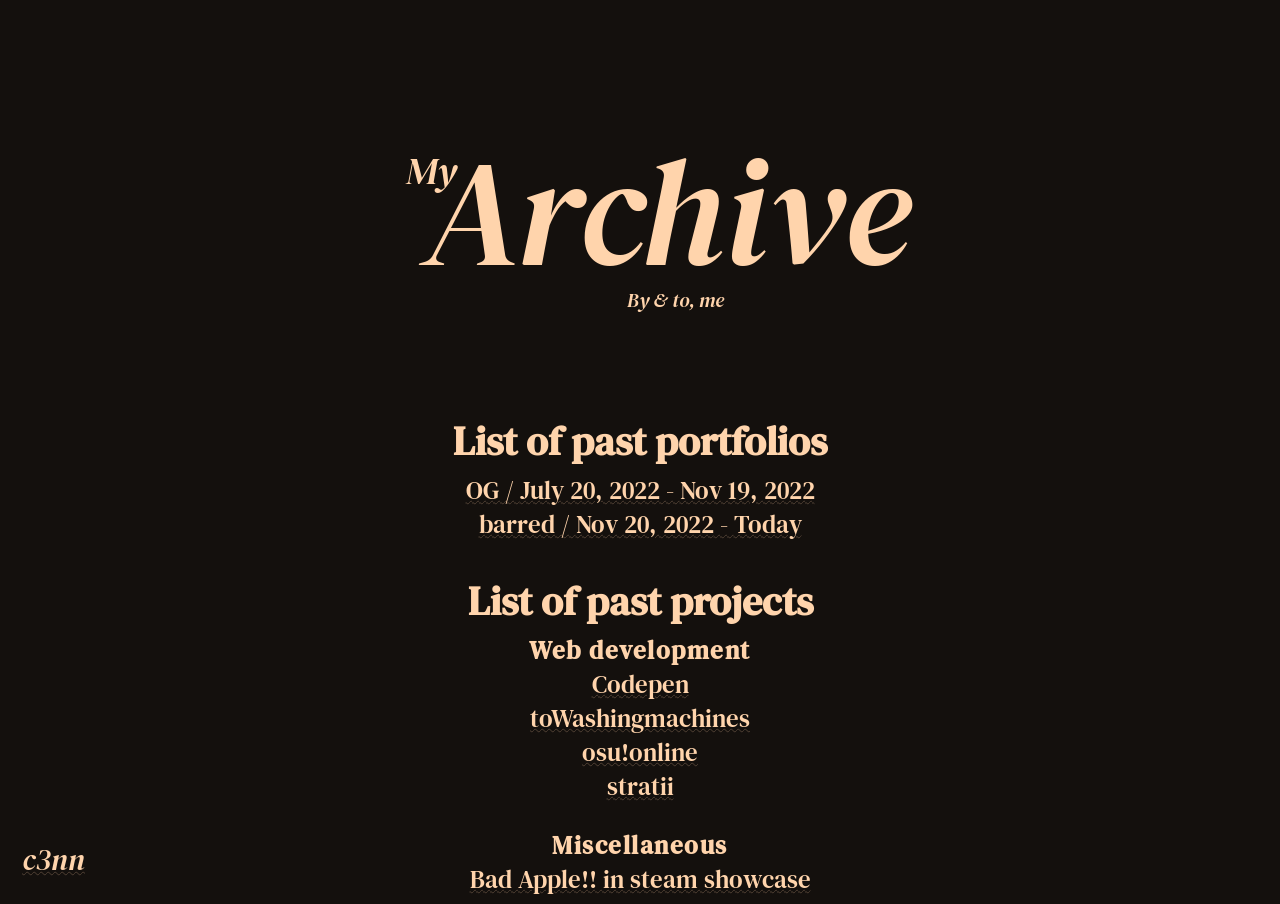
==== archive/index.html @ 7ffc80e0 "added toWashingmachines to my archive" ====
<!DOCTYPE html>
<html lang="en">
<head>
	<meta charset="UTF-8">
	<meta name="viewport" content="width=device-width, initial-scale=1.0">
	<link rel="icon" href="favicon.png">
	<title>My Archive</title>
</head>
<body>
	<a id="homeButton" href="/">c3nn</a>
	<div class="mainCont">
		<main>
			<h1><span>My</span>Archive<span style="position: absolute; bottom: 0px; font-size: 20px; width: 100%;">By & to, me</span></h1>
			
			<h2>List of past portfolios</h2>
			<a href="OG/"><span>OG / <span title="Domain registered">July 20, 2022</span> - <span title="Day before first redesign commit">Nov 19, 2022</span></span></a><br>
			<a href="/"><span>barred / <span title="First Commit">Nov 20, 2022</span> - <span title="Still used, for now...">Today</span></span></a>
			
			<h2>List of past projects</h2>
			
			<h3 style="margin-top: 0px;">Web development</h3>
			<a href="https://codepen.io/c3nn">Codepen</a><br>
			<a href="\proj/toWashingmachines">toWashingmachines</a><br>
			<a href="https://osu.c3nn.com">osu!online</a><br>
			<a href="https://stratii.c3nn.com">stratii</a>
			
			<h3>Miscellaneous</h3>
			<a href="https://www.youtube.com/watch?v=ozoGn50h_J0">Bad Apple!! in steam showcase</a>
		</main>
	</div>
</body>
<style>
	@import url('https://fonts.googleapis.com/css2?family=DM+Serif+Display:ital@1&display=swap');
	@import url('https://fonts.googleapis.com/css2?family=DM+Serif+Text&display=swap');
	:root{
		--accent: #ffd4ac;
		--accent2: #504033;
		--bg: #14100d;
		background: var(--bg);
		color: var(--accent);
		text-align: center;
		font-family: serif;
		font-family: "DM Serif Text";
	}
	.mainCont{
		width: 100%;
		display: flex;
		justify-content: center;
	}
	main{
		width: 1280px;
	}
	h1, #homeButton{
		font-size: 150px;
		font-family: "DM Serif Display";
		font-style: italic;
		font-weight: normal;
		position: relative;
	}
	#homeButton{
		font-size: 30px;
		position: fixed;
		left: 22px;
		bottom: 20px;
		background: var(--bg);
		outline: var(--bg) 1px solid;
	}
	@media (max-width : 480px) { /* not even going to try */
		#homeButton::after{
			content: " (this page is not supported on devices lower than standard definition)";
		}
	}
	h1 span{
		font-size: 38px;
		position: relative;
		bottom: 80px;
		left: 35px;
	}
	h2{
		margin-bottom: 5px;
		font-size: 40px;
	}
	h3{
		margin: 25px;
		margin-bottom: 0px;
		font-size: 25px;
		letter-spacing: 1.5px;
	}
	a{
		font-size: 25px;
		font-family: "DM Serif Text";
		color: var(--accent);
		text-decoration: underline wavy var(--accent2) 1px;
	}
</style>
</html>
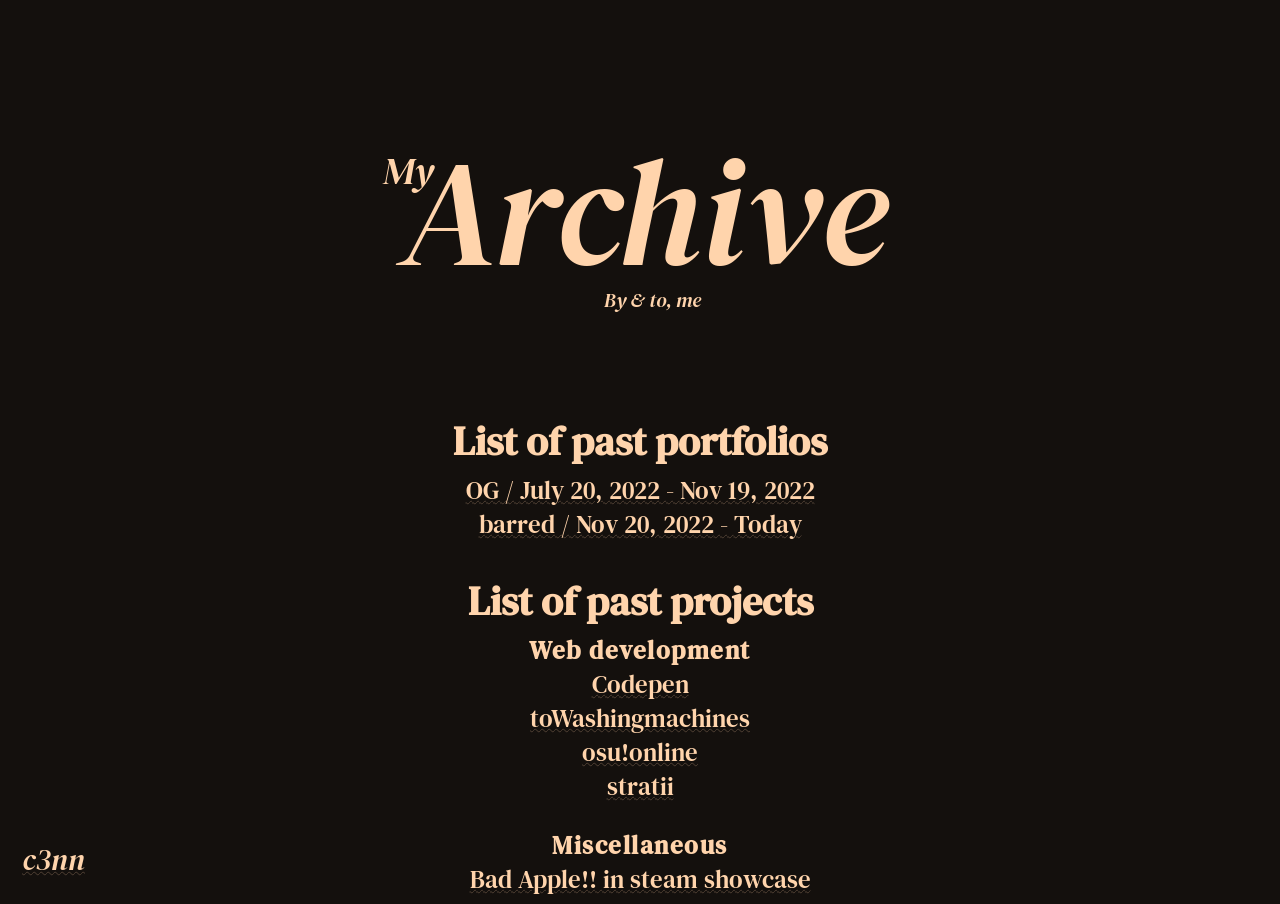
==== commit c76ca130: "fixed a few things on my archive" ====
--- a/archive/index.html
+++ b/archive/index.html
@@ -50,6 +50,10 @@
 	main{
 		width: 1280px;
 	}
+	h1{
+		position: relative;
+		right: 23px;
+	}
 	h1, #homeButton{
 		font-size: 150px;
 		font-family: "DM Serif Display";
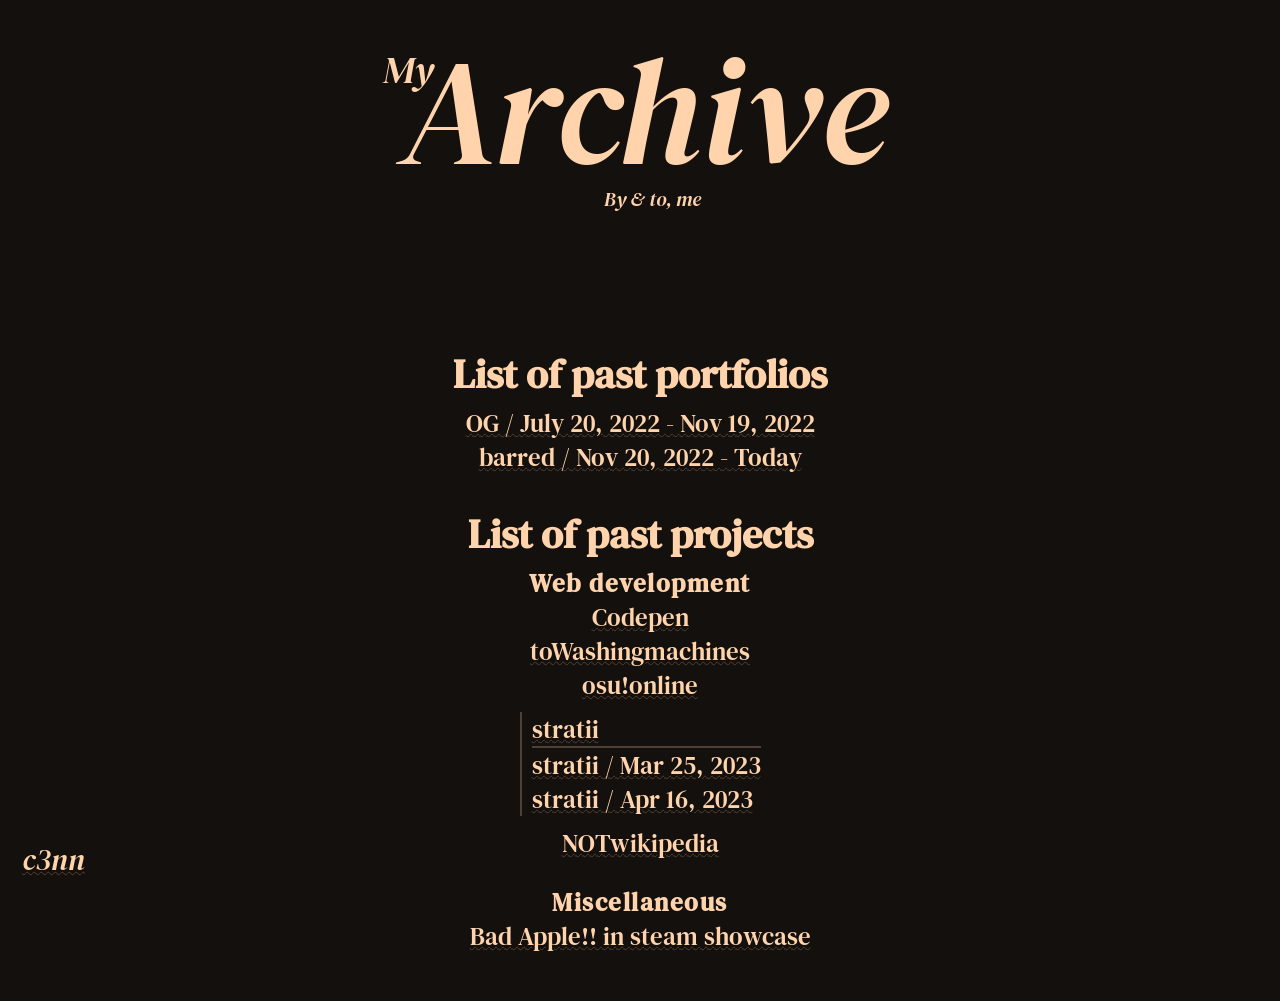
==== commit 3ff0b06f: "archived old stratiis and added NOTwikipedia" ====
--- a/archive/index.html
+++ b/archive/index.html
@@ -13,16 +13,21 @@
 			<h1><span>My</span>Archive<span style="position: absolute; bottom: 0px; font-size: 20px; width: 100%;">By & to, me</span></h1>
 			
 			<h2>List of past portfolios</h2>
-			<a href="OG/"><span>OG / <span title="Domain registered">July 20, 2022</span> - <span title="Day before first redesign commit">Nov 19, 2022</span></span></a><br>
+			<a href="OG/"><span>OG / <span title="Domain registered">July 20, 2022</span> - <span title="Day before first redesign commit">Nov 19, 2022</span></span></a>
 			<a href="/"><span>barred / <span title="First Commit">Nov 20, 2022</span> - <span title="Still used, for now...">Today</span></span></a>
 			
 			<h2>List of past projects</h2>
 			
 			<h3 style="margin-top: 0px;">Web development</h3>
-			<a href="https://codepen.io/c3nn">Codepen</a><br>
-			<a href="\proj/toWashingmachines">toWashingmachines</a><br>
-			<a href="https://osu.c3nn.com">osu!online</a><br>
-			<a href="https://stratii.c3nn.com">stratii</a>
+			<a href="https://codepen.io/c3nn">Codepen</a>
+			<a href="\proj/toWashingmachines">toWashingmachines</a>
+			<a href="https://osu.c3nn.com">osu!online</a>
+			<div class="inset">
+				<a href="https://stratii.c3nn.com">stratii</a>
+				<a href="stratii/stratii 3-25-2023/">stratii / Mar 25, 2023</a>
+				<a href="stratii/stratii 4-16-2023/">stratii / Apr 16, 2023</a>
+			</div>
+			<a href="https://notwikipedia.org">NOTwikipedia</a>
 			
 			<h3>Miscellaneous</h3>
 			<a href="https://www.youtube.com/watch?v=ozoGn50h_J0">Bad Apple!! in steam showcase</a>
@@ -49,17 +54,22 @@
 	}
 	main{
 		width: 1280px;
+		display: flex;
+		flex-direction: column;
+		align-items: center;
+		/* margin-bottom: 100px; */
+		margin-bottom: 40px;
 	}
 	h1{
 		position: relative;
 		right: 23px;
+		font-size: 150px;
+		margin-top: 0px;
 	}
 	h1, #homeButton{
-		font-size: 150px;
 		font-family: "DM Serif Display";
 		font-style: italic;
 		font-weight: normal;
-		position: relative;
 	}
 	#homeButton{
 		font-size: 30px;
@@ -96,5 +106,19 @@
 		color: var(--accent);
 		text-decoration: underline wavy var(--accent2) 1px;
 	}
+	.inset{
+		display: flex;
+		flex-direction: column;
+		border-left: solid 2px var(--accent2);
+		text-align: left;
+		width: max-content;
+		margin: 10px 0px 10px 0px;
+	}
+	.inset > *:first-child{
+		border-bottom: solid 2px var(--accent2);
+	}
+	.inset > *{
+		margin-left: 10px;
+	}
 </style>
 </html>
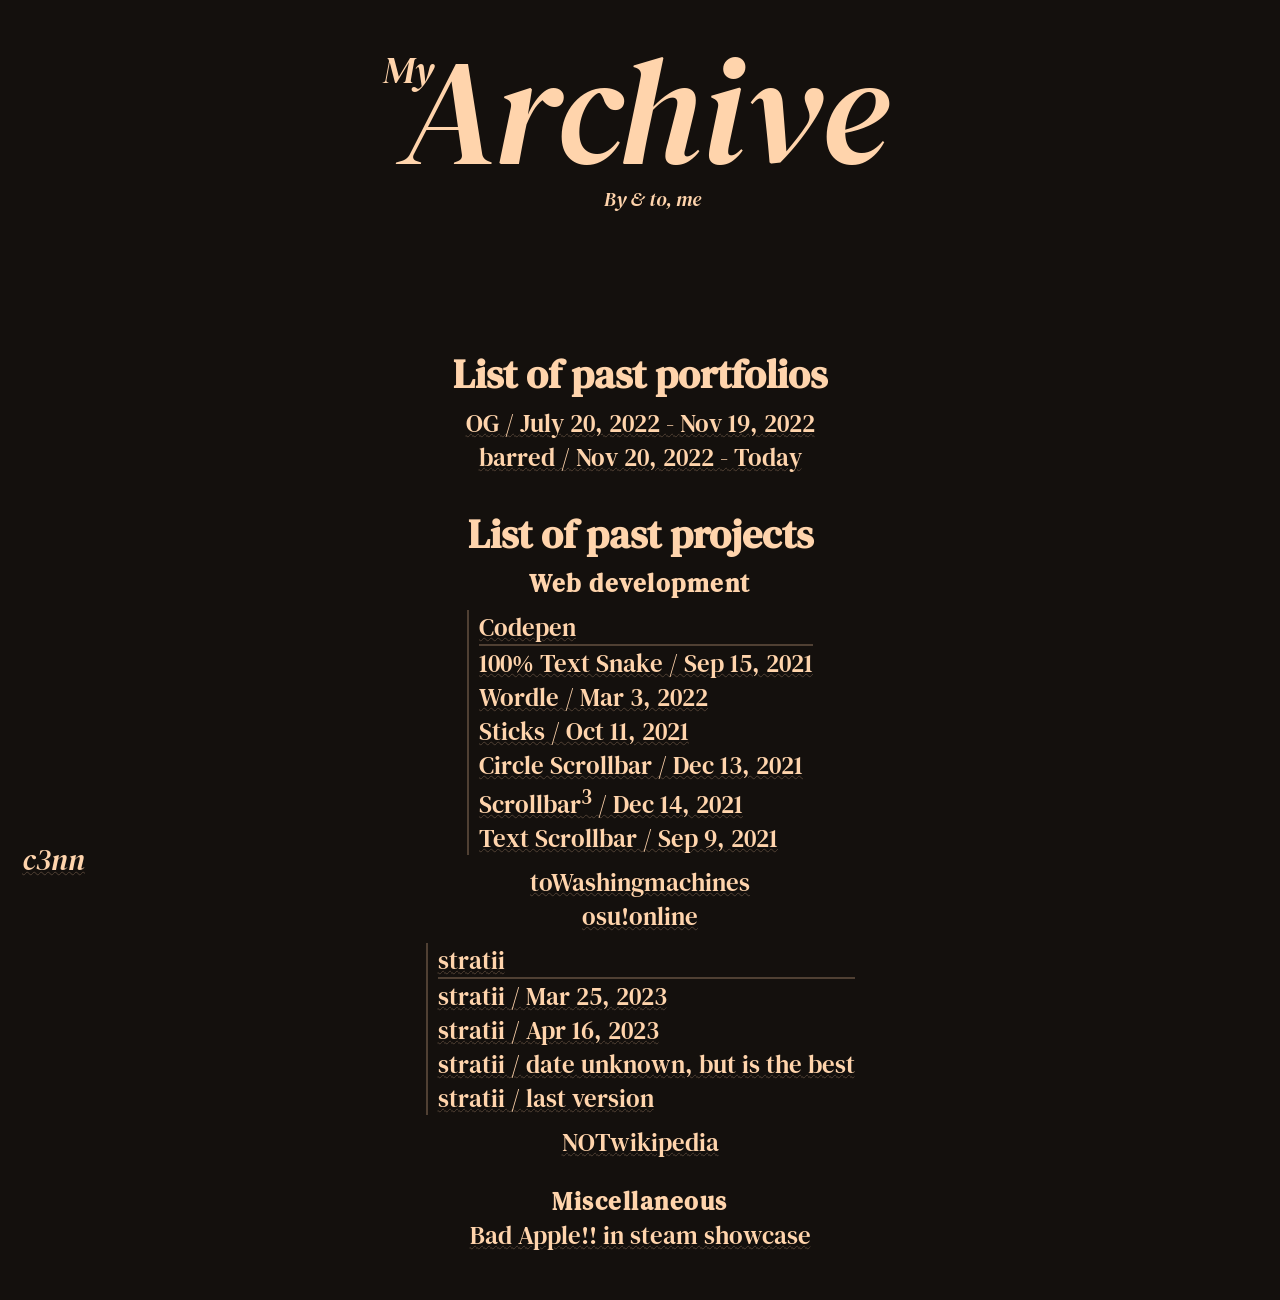
==== commit ab28fe9e: "little update because i might break some stuff" ====
--- a/archive/index.html
+++ b/archive/index.html
@@ -4,6 +4,7 @@
 	<meta charset="UTF-8">
 	<meta name="viewport" content="width=device-width, initial-scale=1.0">
 	<link rel="icon" href="favicon.png">
+	<link rel="canonical" href="https://c3nn.com">
 	<title>My Archive</title>
 </head>
 <body>
@@ -14,18 +15,28 @@
 			
 			<h2>List of past portfolios</h2>
 			<a href="OG/"><span>OG / <span title="Domain registered">July 20, 2022</span> - <span title="Day before first redesign commit">Nov 19, 2022</span></span></a>
-			<a href="/"><span>barred / <span title="First Commit">Nov 20, 2022</span> - <span title="Still used, for now...">Today</span></span></a>
+			<a href="barred/"><span>barred / <span title="First Commit">Nov 20, 2022</span> - <span title="Still used, for now...">Today</span></span></a>
 			
 			<h2>List of past projects</h2>
 			
 			<h3 style="margin-top: 0px;">Web development</h3>
-			<a href="https://codepen.io/c3nn">Codepen</a>
-			<a href="\proj/toWashingmachines">toWashingmachines</a>
+			<div class="inset">
+				<a href="https://codepen.io/c3nn">Codepen</a>
+				<a href="/proj/codepen/100perTextSnake/">100% Text Snake / Sep 15, 2021</a>
+				<a href="/proj/codepen/Wordle/">Wordle / Mar 3, 2022</a>
+				<a href="/proj/codepen/Sticks/">Sticks / Oct 11, 2021</a>
+				<a href="/proj/codepen/circleScrollbar/">Circle Scrollbar / Dec 13, 2021</a>
+				<a href="/proj/codepen/scrollbarCubed/">Scrollbar<sup>3</sup> / Dec 14, 2021</a>
+				<a href="/proj/codepen/textScrollbar/">Text Scrollbar / Sep 9, 2021</a>
+			</div>
+			<a href="/proj/toWashingmachines">toWashingmachines</a>
 			<a href="https://osu.c3nn.com">osu!online</a>
 			<div class="inset">
 				<a href="https://stratii.c3nn.com">stratii</a>
 				<a href="stratii/stratii 3-25-2023/">stratii / Mar 25, 2023</a>
 				<a href="stratii/stratii 4-16-2023/">stratii / Apr 16, 2023</a>
+				<a href="stratii/stratii unknown/">stratii / date unknown, but is the best</a>
+				<a href="stratii/stratii last version/">stratii / last version</a>
 			</div>
 			<a href="https://notwikipedia.org">NOTwikipedia</a>
 			
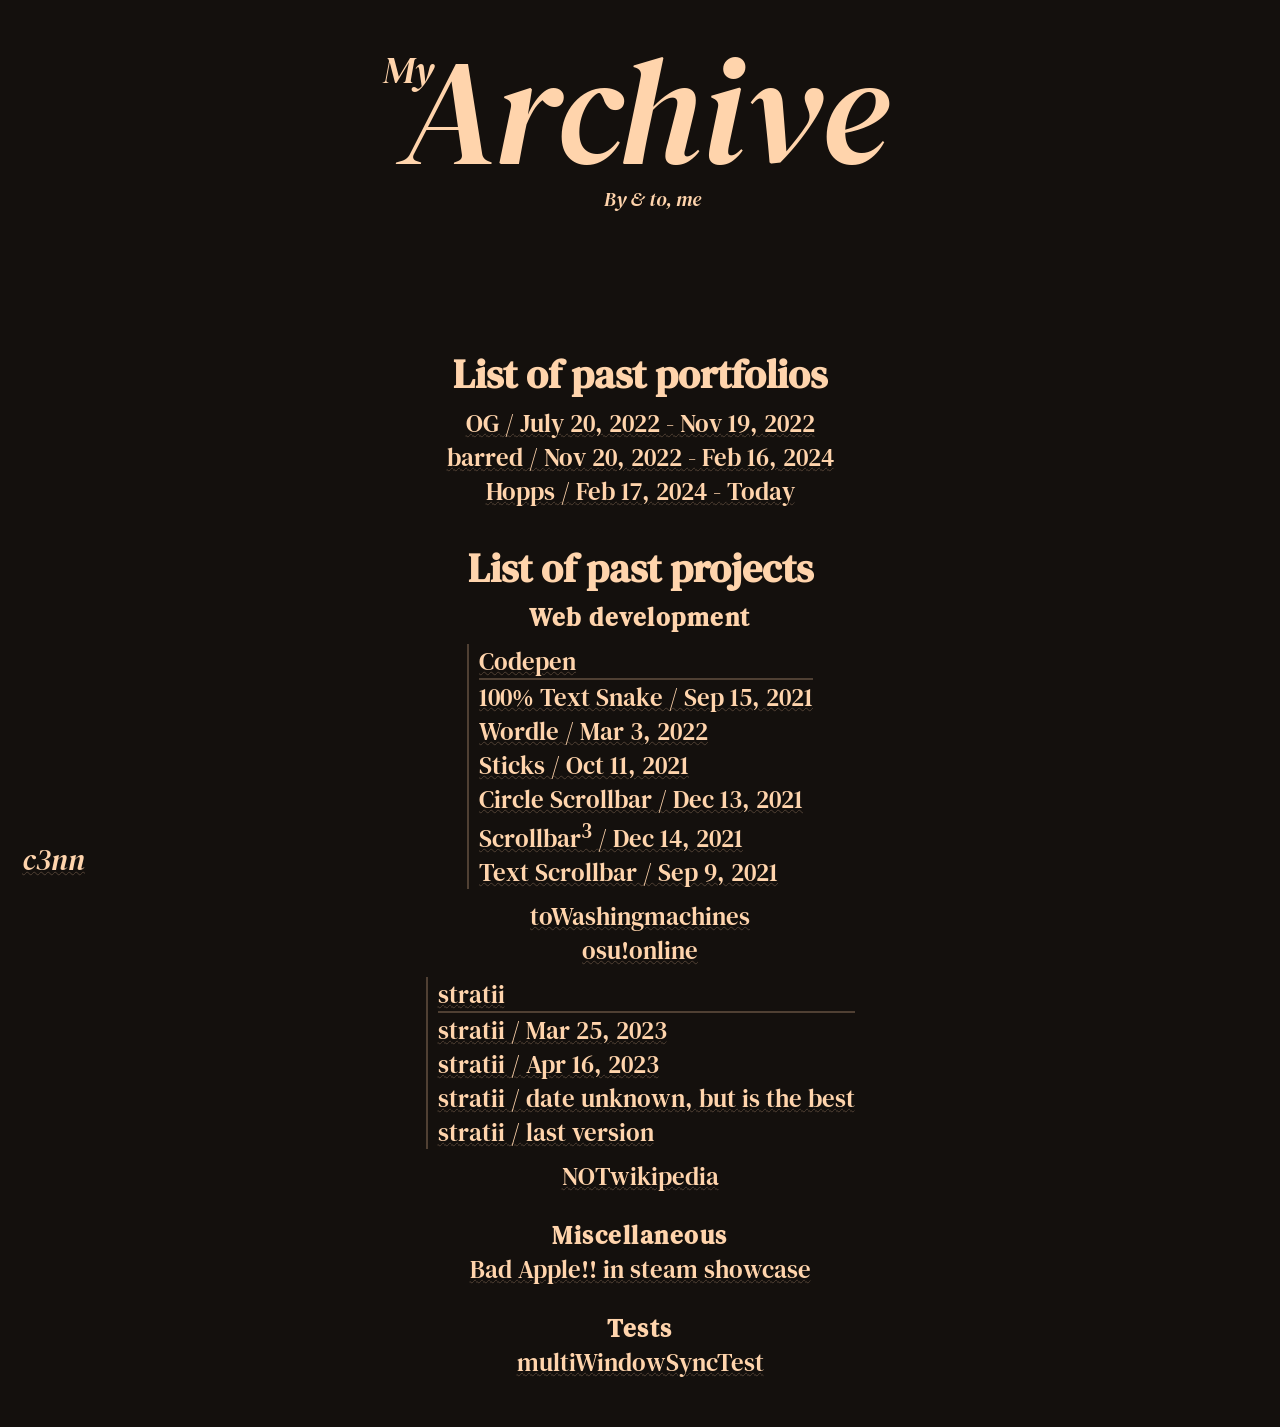
==== commit 60ebb634: "updated archive" ====
--- a/archive/index.html
+++ b/archive/index.html
@@ -15,7 +15,8 @@
 			
 			<h2>List of past portfolios</h2>
 			<a href="OG/"><span>OG / <span title="Domain registered">July 20, 2022</span> - <span title="Day before first redesign commit">Nov 19, 2022</span></span></a>
-			<a href="barred/"><span>barred / <span title="First Commit">Nov 20, 2022</span> - <span title="Still used, for now...">Today</span></span></a>
+			<a href="barred/"><span>barred / <span title="First Commit">Nov 20, 2022</span> - <span title="Night of the redesign merge">Feb 16, 2024</span></span></a>
+			<a href="/"><span>Hopps / <span title="Day after the redesign merge">Feb 17, 2024</span> - <span title="Today">Today</span></span></a>
 			
 			<h2>List of past projects</h2>
 			
@@ -38,10 +39,13 @@
 				<a href="stratii/stratii unknown/">stratii / date unknown, but is the best</a>
 				<a href="stratii/stratii last version/">stratii / last version</a>
 			</div>
-			<a href="https://notwikipedia.org">NOTwikipedia</a>
+			<a href="NOTwikipedia/">NOTwikipedia</a>
 			
 			<h3>Miscellaneous</h3>
 			<a href="https://www.youtube.com/watch?v=ozoGn50h_J0">Bad Apple!! in steam showcase</a>
+			
+			<h3>Tests</h3>
+			<a href="multiWindowSyncTest/">multiWindowSyncTest</a>
 		</main>
 	</div>
 </body>
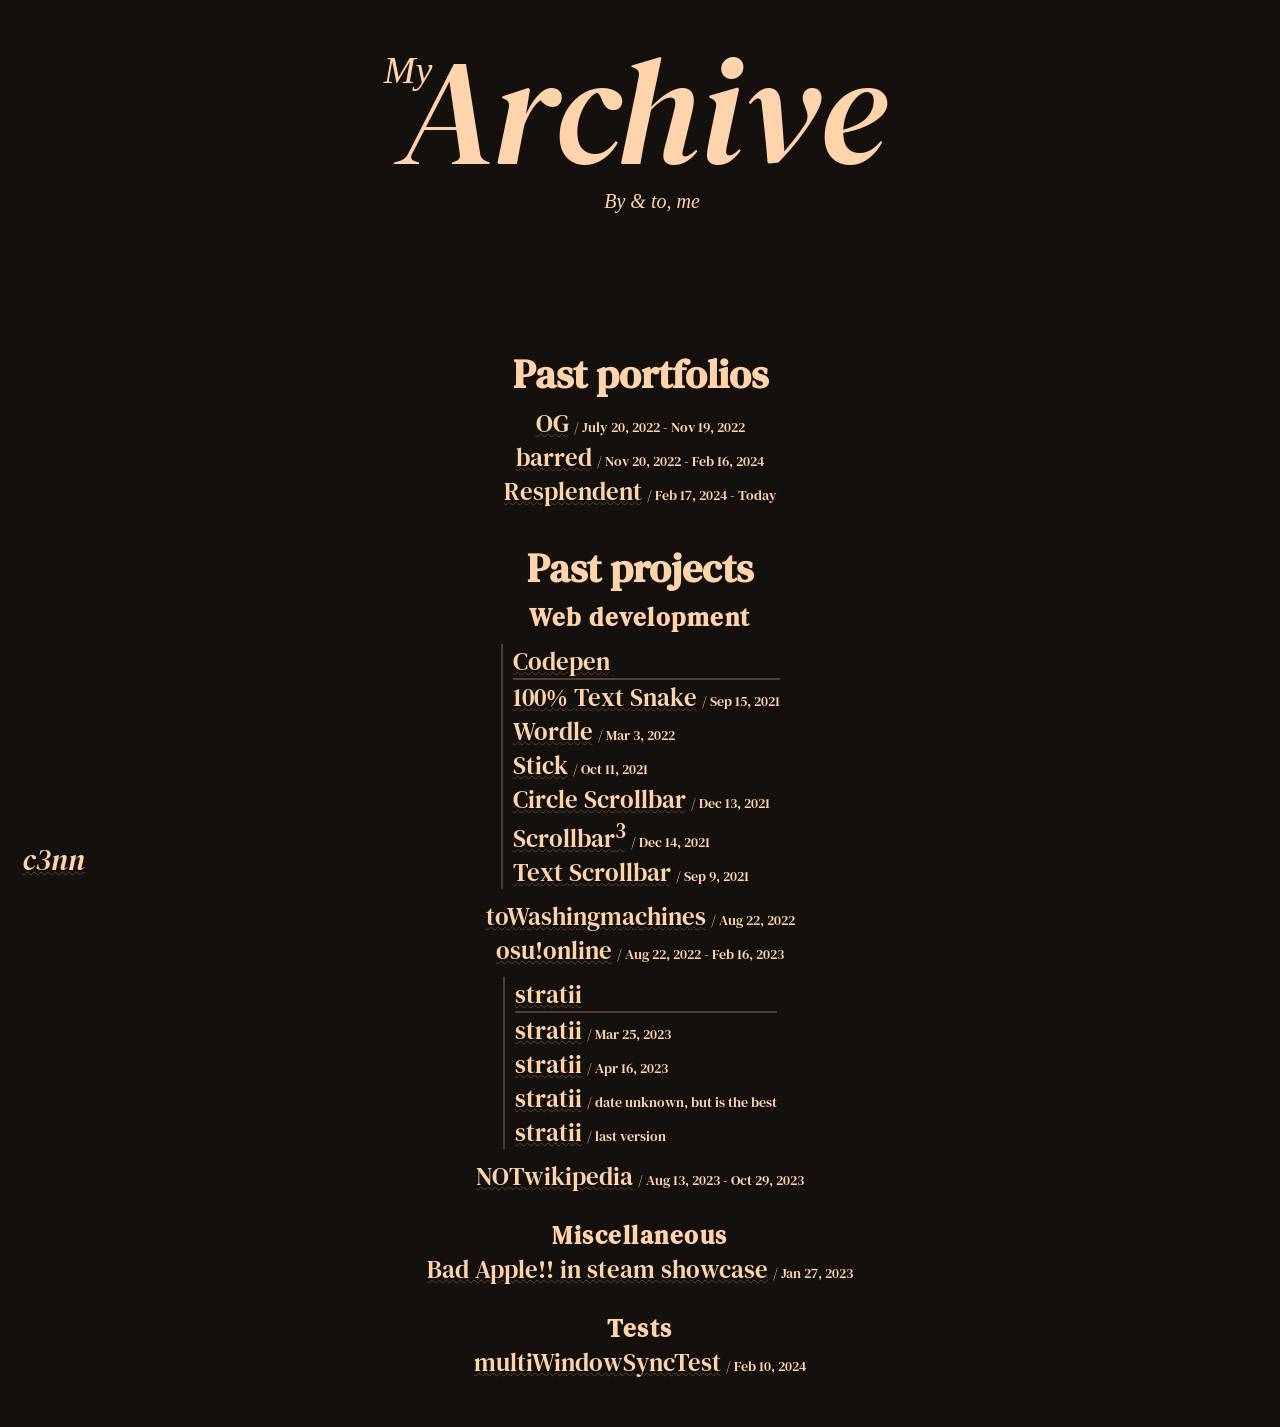
==== commit 4e756bf1: "added about page and redid archive" ====
--- a/archive/index.html
+++ b/archive/index.html
@@ -13,39 +13,39 @@
 		<main>
 			<h1><span>My</span>Archive<span style="position: absolute; bottom: 0px; font-size: 20px; width: 100%;">By & to, me</span></h1>
 			
-			<h2>List of past portfolios</h2>
-			<a href="OG/"><span>OG / <span title="Domain registered">July 20, 2022</span> - <span title="Day before first redesign commit">Nov 19, 2022</span></span></a>
-			<a href="barred/"><span>barred / <span title="First Commit">Nov 20, 2022</span> - <span title="Night of the redesign merge">Feb 16, 2024</span></span></a>
-			<a href="/"><span>Hopps / <span title="Day after the redesign merge">Feb 17, 2024</span> - <span title="Today">Today</span></span></a>
+			<h2>Past portfolios</h2>
+			<span data-date="July 20, 2022 - Nov 19, 2022"><a href="OG/">OG</a></span>
+			<span data-date="Nov 20, 2022 - Feb 16, 2024"><a href="barred/">barred</a></span>
+			<span data-date="Feb 17, 2024 - Today"><a href="/">Resplendent</a></span>
 			
-			<h2>List of past projects</h2>
+			<h2>Past projects</h2>
 			
 			<h3 style="margin-top: 0px;">Web development</h3>
 			<div class="inset">
-				<a href="https://codepen.io/c3nn">Codepen</a>
-				<a href="/proj/codepen/100perTextSnake/">100% Text Snake / Sep 15, 2021</a>
-				<a href="/proj/codepen/Wordle/">Wordle / Mar 3, 2022</a>
-				<a href="/proj/codepen/Sticks/">Sticks / Oct 11, 2021</a>
-				<a href="/proj/codepen/circleScrollbar/">Circle Scrollbar / Dec 13, 2021</a>
-				<a href="/proj/codepen/scrollbarCubed/">Scrollbar<sup>3</sup> / Dec 14, 2021</a>
-				<a href="/proj/codepen/textScrollbar/">Text Scrollbar / Sep 9, 2021</a>
+				<span><a href="https://codepen.io/c3nn">Codepen</a></span>
+				<span data-date="Sep 15, 2021"><a href="/proj/codepen/100perTextSnake/">100% Text Snake</a></span>
+				<span data-date="Mar 3, 2022"><a href="/proj/codepen/Wordle/">Wordle</a></span>
+				<span data-date="Oct 11, 2021"><a href="/proj/codepen/Sticks/">Stick</a></span>
+				<span data-date="Dec 13, 2021"><a href="/proj/codepen/circleScrollbar/">Circle Scrollbar</a></span>
+				<span data-date="Dec 14, 2021"><a href="/proj/codepen/scrollbarCubed/">Scrollbar<sup>3</sup></a></span>
+				<span data-date="Sep 9, 2021"><a href="/proj/codepen/textScrollbar/">Text Scrollbar</a></span>
 			</div>
-			<a href="/proj/toWashingmachines">toWashingmachines</a>
-			<a href="https://osu.c3nn.com">osu!online</a>
+			<span data-date="Aug 22, 2022"><a href="/proj/toWashingmachines">toWashingmachines</a></span>
+			<span data-date="Aug 22, 2022 - Feb 16, 2023"><a href="https://osu.c3nn.com">osu!online</a></span>
 			<div class="inset">
-				<a href="https://stratii.c3nn.com">stratii</a>
-				<a href="stratii/stratii 3-25-2023/">stratii / Mar 25, 2023</a>
-				<a href="stratii/stratii 4-16-2023/">stratii / Apr 16, 2023</a>
-				<a href="stratii/stratii unknown/">stratii / date unknown, but is the best</a>
-				<a href="stratii/stratii last version/">stratii / last version</a>
+				<span><a href="https://stratii.c3nn.com">stratii</a></span>
+				<span data-date="Mar 25, 2023"><a href="stratii/stratii 3-25-2023/">stratii</a></span>
+				<span data-date="Apr 16, 2023"><a href="stratii/stratii 4-16-2023/">stratii</a></span>
+				<span data-date="date unknown, but is the best"><a href="stratii/stratii unknown/">stratii</a></span>
+				<span data-date="last version"><a href="stratii/stratii last version/">stratii</a></span>
 			</div>
-			<a href="NOTwikipedia/">NOTwikipedia</a>
+			<span data-date="Aug 13, 2023 - Oct 29, 2023"><a href="NOTwikipedia/">NOTwikipedia</a></span>
 			
 			<h3>Miscellaneous</h3>
-			<a href="https://www.youtube.com/watch?v=ozoGn50h_J0">Bad Apple!! in steam showcase</a>
+			<span data-date="Jan 27, 2023"><a href="https://www.youtube.com/watch?v=ozoGn50h_J0">Bad Apple!! in steam showcase</a></span>
 			
 			<h3>Tests</h3>
-			<a href="multiWindowSyncTest/">multiWindowSyncTest</a>
+			<span data-date="Feb 10, 2024"><a href="multiWindowSyncTest/">multiWindowSyncTest</a></span>
 		</main>
 	</div>
 </body>
@@ -115,10 +115,12 @@
 		font-size: 25px;
 		letter-spacing: 1.5px;
 	}
-	a{
+	span, a{
 		font-size: 25px;
 		font-family: "DM Serif Text";
 		color: var(--accent);
+	}
+	a{
 		text-decoration: underline wavy var(--accent2) 1px;
 	}
 	.inset{
@@ -135,5 +137,11 @@
 	.inset > *{
 		margin-left: 10px;
 	}
+	*[data-date]::after{
+		content: '/ ' attr(data-date);
+		font-size: 14px;
+		text-align: left;
+		padding-left: 5px;
+	}
 </style>
 </html>
